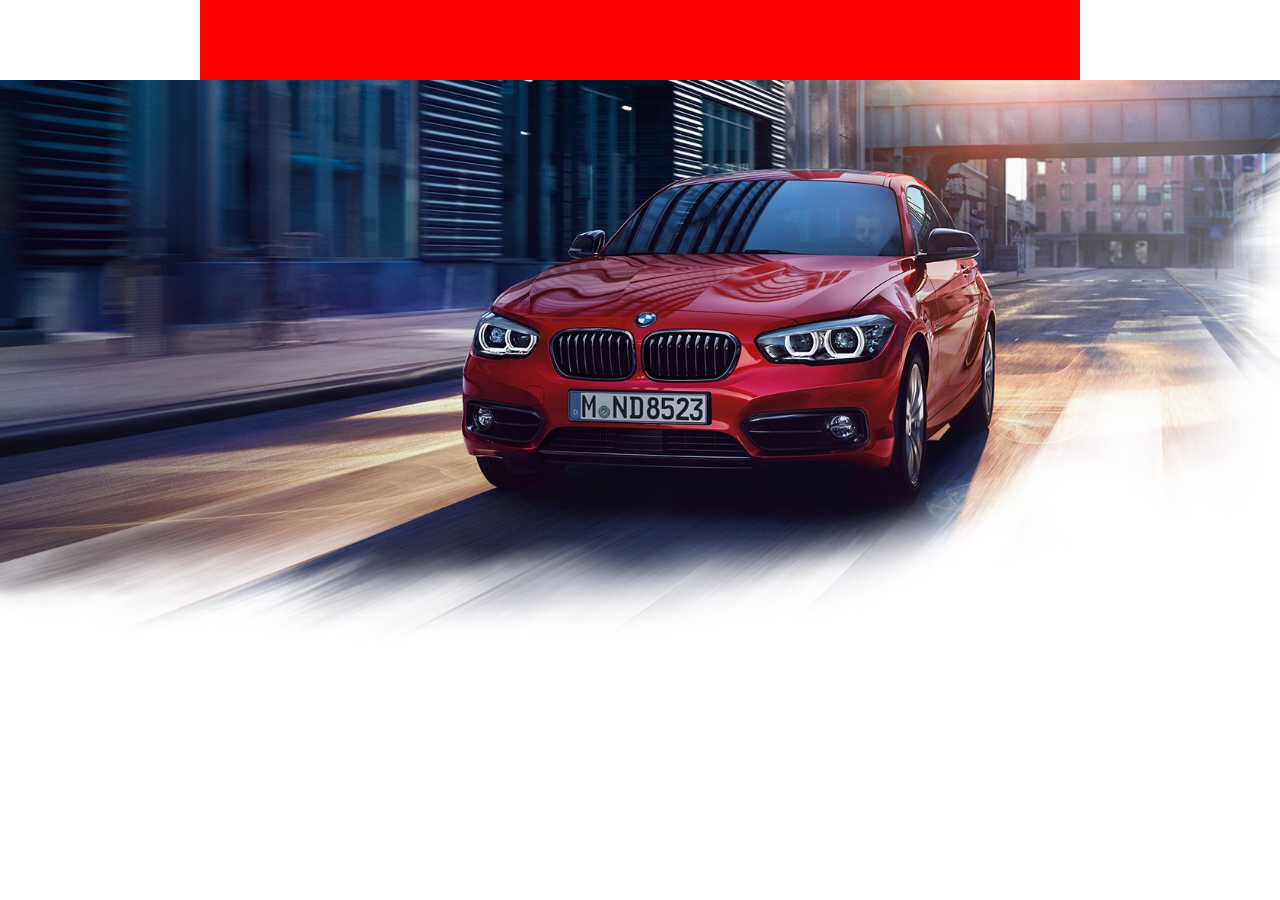
==== index.html @ 16980e0a "solo header" ====
<!DOCTYPE html>
<html lang="es">
<head>
    <meta charset="UTF-8">
    <meta name="viewport" content="width=device-width, initial-scale=1.0">
    <meta http-equiv="X-UA-Compatible" content="ie=edge">
    <title>BMW</title>
    <link rel="stylesheet" href="assets/css/reset.css">
    <link rel="stylesheet" href="https://use.fontawesome.com/releases/v5.8.2/css/all.css" integrity="sha384-oS3vJWv+0UjzBfQzYUhtDYW+Pj2yciDJxpsK1OYPAYjqT085Qq/1cq5FLXAZQ7Ay" crossorigin="anonymous">
    <link rel="stylesheet" href="assets/css/style.css">
</head>
<body>
    <header>
        <nav class="nav-container">

        </nav>
        <div class="slider">
        </div>
        <!-- <div class="container">
            <div class="nav-content">
                <nav class="menu">
                    <ul>
                        <li><a href="#">Modelos</a></li>
                        <li><a href="#">Promociones</a></li>
                        <li><a href="#">Servicios</a></li>
                        <li><a href="#">Universor BMW</a></li>
                    </ul>
                </nav>
                <nav class="menu-right">
                    <ul>
                        <li><a href="#"><i class="fas fa-search"></i></a></li>
                        <li><a href="#"><i class="fas fa-user"></i></a></li>
                        <li><a href="#"><img src="assets/icons/streering.png" alt="" width="15px"></a></li>
                    </ul>
                </nav>
            </div>
            <img class="nav-logo" src="assets/img/logo-bmw.png" alt="" width="90px">
        </div>
        <div class="slider"></div>
        <section>
            <h1>tu bmw con disponibilidad inmediata</h1>
        </section> -->

        
    </header>
    <main>
        
    </main>
    <footer></footer>
</body>
</html>
---- assets/css/style.css ----
/*

para poner caja en el medio

max-width: 1000px;
display: block;
margin: 0 auto;

  ----------------------------------------------                                             |
 |       -------------------------------       |
 |       | |-------------||------------| |     |
 |       | | menu        || iconos     | |     |       
 |       | |-------------||------------| |     |
 |       -------------------------------       |
 |                                             |

*/

 /* .container {
    float: left;
    padding-left: 50px;
    position: fixed;
    top: 0px;
    max-width: 100%;
} */


.slider {
    background-image: url("../img/slider/car1.jpg");
    background-size: 100%;
    padding-top: 580px;
    max-width: 100%;
    background-repeat: no-repeat;
}

.nav-container {
    max-width: 800px;
    display: block;
    margin: 0 auto;
    background-color: red;
    padding: 40px;
    top: 0;
    left: 0;
    right: 0;
}

/*
.nav-content {
    float: left;
    border-bottom-style: solid;
    border-width: 0.1px;
    border-color: white;
    margin-right: 30px;
}

.menu {
    float: left;
    height: 100px;
    margin-right: 400px;
}

.menu ul, 
.menu-right ul{
    margin-top: 35px;
}
.menu-right {
    float: left;
    height: 100px;
}

.menu li,
.menu-right li{
    display: inline;
    padding: 20px;
}

.nav-logo {
    float: left;
}

.nav-content a {
    text-decoration: none;
    color: white;
}

header section {
    position: fixed;
    top: 500px;
} */
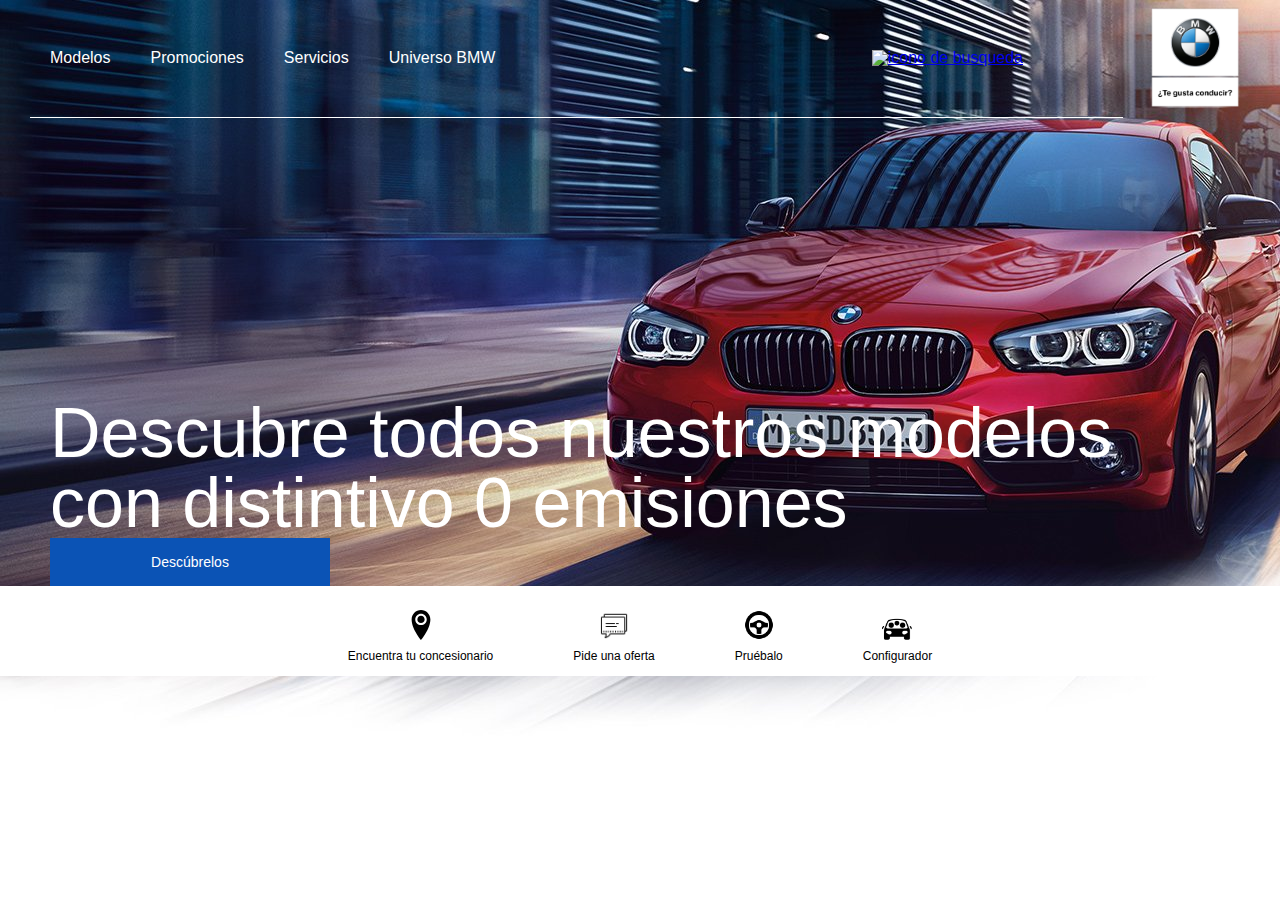
==== commit bcb6af0f: "terminada" ====
--- a/index.html
+++ b/index.html
@@ -4,48 +4,49 @@
     <meta charset="UTF-8">
     <meta name="viewport" content="width=device-width, initial-scale=1.0">
     <meta http-equiv="X-UA-Compatible" content="ie=edge">
-    <title>BMW</title>
-    <link rel="stylesheet" href="assets/css/reset.css">
-    <link rel="stylesheet" href="https://use.fontawesome.com/releases/v5.8.2/css/all.css" integrity="sha384-oS3vJWv+0UjzBfQzYUhtDYW+Pj2yciDJxpsK1OYPAYjqT085Qq/1cq5FLXAZQ7Ay" crossorigin="anonymous">
-    <link rel="stylesheet" href="assets/css/style.css">
+    <title>BMW España - Web Oficial</title>
+    <link rel="stylesheet" href="assets/styles/main.css">
 </head>
 <body>
-    <header>
-        <nav class="nav-container">
-
+    <header class="header-page">
+        <nav class="header-page__naveg">
+            <ul class="header-page__links">   
+                <li><a href="#">Modelos</a></li>
+                <li><a href="#">Promociones</a></li>
+                <li><a href="#">Servicios</a></li>
+                <li><a href="#">Universo BMW</a></li>
+            </ul>
+            <ul class="header-page__searchuser">
+                <li>
+                    <a href="#"><img src="assets/icons/svg/search-white.svg" alt="icono de busqueda"></a>
+                </li>
+                <li>
+                    <a href="#"><img src="assets/icons/png/user.png" alt=""></a>
+                </li>
+                <li>
+                    <a href="#"><img src="assets/icons/png/location.png" alt=""></a>
+                </li>
+            </ul>
         </nav>
-        <div class="slider">
+        <div class="header-page__logo">
+            <img src="assets/img/logo-bmw.png" alt="logo de bmw">
         </div>
-        <!-- <div class="container">
-            <div class="nav-content">
-                <nav class="menu">
-                    <ul>
-                        <li><a href="#">Modelos</a></li>
-                        <li><a href="#">Promociones</a></li>
-                        <li><a href="#">Servicios</a></li>
-                        <li><a href="#">Universor BMW</a></li>
-                    </ul>
-                </nav>
-                <nav class="menu-right">
-                    <ul>
-                        <li><a href="#"><i class="fas fa-search"></i></a></li>
-                        <li><a href="#"><i class="fas fa-user"></i></a></li>
-                        <li><a href="#"><img src="assets/icons/streering.png" alt="" width="15px"></a></li>
-                    </ul>
-                </nav>
-            </div>
-            <img class="nav-logo" src="assets/img/logo-bmw.png" alt="" width="90px">
-        </div>
-        <div class="slider"></div>
-        <section>
-            <h1>tu bmw con disponibilidad inmediata</h1>
-        </section> -->
-
-        
     </header>
-    <main>
-        
+    <main class="content-page">
+        <section class="content-page__head">
+            <div><span>Descubre todos nuestros modelos con distintivo 0 emisiones</span></div>
+            <button type="button">Descúbrelos</button>
+        </section>
     </main>
-    <footer></footer>
+    <footer class="footer-page"> 
+        <nav class="footer-page__links">
+            <ul>
+                <li><img src="assets/icons/SVG/location2.svg" alt="icono de localización"><a href="#">Encuentra tu concesionario</a></li>
+                <li><img src="assets/icons/PNG/commet.png" alt="icono de localización"><a href="#">Pide una oferta</a></li>
+                <li><img src="assets/icons/PNG/volante.png" alt="icono de localización"><a href="#">Pruébalo</a></li>
+                <li><img src="assets/icons/PNG/car.png" alt="icono de localización"><a href="#">Configurador</a></li>
+            </ul>
+        </nav>
+    </footer>
 </body>
 </html>--- a/assets/styles/main.css
+++ b/assets/styles/main.css
@@ -0,0 +1,235 @@
+/* http://meyerweb.com/eric/tools/css/reset/ 
+   v2.0 | 20110126
+   License: none (public domain)
+*/
+html, body, div, span, applet, object, iframe, h1, h2, h3, h4, h5, h6, p, blockquote, pre, a, abbr, acronym, address, big, cite, code, del, dfn, em, img, ins, kbd, q, s, samp, small, strike, strong, sub, sup, tt, var, b, u, i, center, dl, dt, dd, ol, ul, li, fieldset, form, label, legend, table, caption, tbody, tfoot, thead, tr, th, td, article, aside, canvas, details, embed, figure, figcaption, footer, header, hgroup, menu, nav, output, ruby, section, summary, time, mark, audio, video {
+  margin: 0;
+  padding: 0;
+  border: 0;
+  font-size: 100%;
+  font: inherit;
+  vertical-align: baseline;
+}
+
+/* HTML5 display-role reset for older browsers */
+article, aside, details, figcaption, figure, footer, header, hgroup, menu, nav, section {
+  display: block;
+}
+
+body {
+  line-height: 1;
+}
+
+ol, ul {
+  list-style: none;
+}
+
+blockquote, q {
+  quotes: none;
+}
+
+blockquote:before, blockquote:after {
+  content: '';
+  content: none;
+}
+
+q:before, q:after {
+  content: '';
+  content: none;
+}
+
+table {
+  border-collapse: collapse;
+  border-spacing: 0;
+}
+
+body {
+  background-image: url("../img/slider/car1.jpg");
+  background-repeat: no-repeat;
+  font-family: Arial;
+}
+
+.header-page {
+  display: -webkit-box;
+  display: -ms-flexbox;
+  display: flex;
+  -webkit-box-pack: justify;
+      -ms-flex-pack: justify;
+          justify-content: space-between;
+  max-width: 100%;
+  position: -webkit-sticky;
+  position: sticky;
+}
+
+.header-page__naveg {
+  display: -webkit-box;
+  display: -ms-flexbox;
+  display: flex;
+  -webkit-box-pack: justify;
+      -ms-flex-pack: justify;
+          justify-content: space-between;
+  -webkit-box-align: center;
+      -ms-flex-align: center;
+          align-items: center;
+  -webkit-box-flex: 1;
+      -ms-flex-positive: 1;
+          flex-grow: 1;
+  margin-left: 30px;
+  border-style: solid;
+  border-bottom-width: 1px;
+  border-color: white;
+}
+
+.header-page__naveg ul li {
+  display: -webkit-box;
+  display: -ms-flexbox;
+  display: flex;
+  display: inline;
+  padding: 20px;
+}
+
+.header-page__naveg ul li:hover {
+  border-style: solid;
+  border-bottom-width: 1px;
+  border-color: blue;
+}
+
+.header-page__links {
+  display: -webkit-box;
+  display: -ms-flexbox;
+  display: flex;
+  -webkit-box-flex: 1;
+      -ms-flex-positive: 1;
+          flex-grow: 1;
+  height: auto;
+}
+
+.header-page__links a {
+  color: white;
+  text-decoration: none;
+}
+
+.header-page__searchuser {
+  display: -webkit-box;
+  display: -ms-flexbox;
+  display: flex;
+}
+
+.header-page__searchuser img {
+  width: 23px;
+}
+
+.header-page__logo {
+  padding: 7px;
+  margin-left: 20px;
+  padding-right: 40px;
+}
+
+.header-page__logo img {
+  width: 90px;
+}
+
+.content-page {
+  display: -webkit-box;
+  display: -ms-flexbox;
+  display: flex;
+  -webkit-box-pack: start;
+      -ms-flex-pack: start;
+          justify-content: flex-start;
+}
+
+.content-page__head {
+  display: -webkit-box;
+  display: -ms-flexbox;
+  display: flex;
+  -webkit-box-pack: start;
+      -ms-flex-pack: start;
+          justify-content: flex-start;
+  -webkit-box-orient: vertical;
+  -webkit-box-direction: normal;
+      -ms-flex-direction: column;
+          flex-direction: column;
+  margin-top: 280px;
+  margin-left: 50px;
+  width: 90%;
+}
+
+.content-page__head span {
+  font-size: 70px;
+  color: white;
+}
+
+.content-page__head button {
+  width: 280px;
+  font-size: 14px;
+  padding: 16px;
+  background-color: #0B53B5;
+  color: white;
+  border-style: none;
+}
+
+.footer-page {
+  display: -webkit-box;
+  display: -ms-flexbox;
+  display: flex;
+  -webkit-box-pack: center;
+      -ms-flex-pack: center;
+          justify-content: center;
+  -webkit-box-align: center;
+      -ms-flex-align: center;
+          align-items: center;
+  background-color: white;
+  height: 90px;
+  position: -webkit-sticky;
+  position: sticky;
+  top: 0px;
+}
+
+.footer-page__links {
+  display: -webkit-box;
+  display: -ms-flexbox;
+  display: flex;
+  -webkit-box-pack: center;
+      -ms-flex-pack: center;
+          justify-content: center;
+  font-size: 12px;
+}
+
+.footer-page__links ul {
+  display: -webkit-box;
+  display: -ms-flexbox;
+  display: flex;
+  -webkit-box-align: baseline;
+      -ms-flex-align: baseline;
+          align-items: baseline;
+}
+
+.footer-page__links ul li {
+  display: -webkit-box;
+  display: -ms-flexbox;
+  display: flex;
+  -webkit-box-orient: vertical;
+  -webkit-box-direction: normal;
+      -ms-flex-direction: column;
+          flex-direction: column;
+  -webkit-box-pack: center;
+      -ms-flex-pack: center;
+          justify-content: center;
+  -webkit-box-align: center;
+      -ms-flex-align: center;
+          align-items: center;
+  padding: 40px;
+  padding-top: 10px;
+  padding-bottom: 0px;
+}
+
+.footer-page__links a {
+  color: black;
+  text-decoration: none;
+  margin-top: 10px;
+}
+
+.footer-page__links img {
+  width: 30px;
+}
+/*# sourceMappingURL=main.css.map */